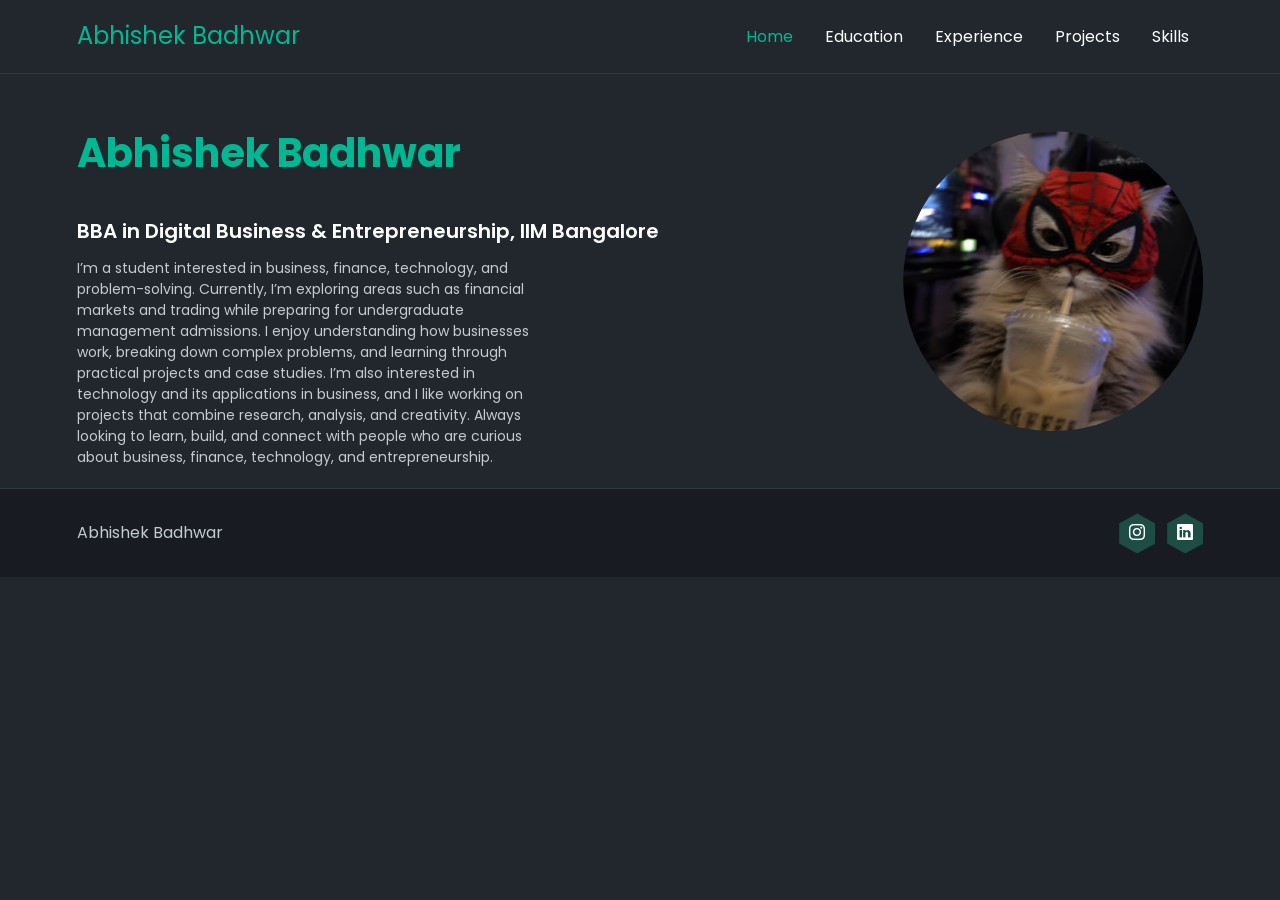
==== index.html @ a320c950 "Add files via upload" ====
<!doctype html>
<html lang="en">
	<head>
		<meta charset="UTF-8" />
		<meta name="viewport" content="width=device-width, initial-scale=1.0" />
		<title>Home</title>
		<link
			href="https://fonts.googleapis.com/css2?family=Poppins:wght@400;600&display=swap"
			rel="stylesheet"
		/>
		<link
			rel="stylesheet"
			href="https://cdn.jsdelivr.net/npm/bootstrap-icons@1.11.3/font/bootstrap-icons.min.css"
		/>
		<link rel="stylesheet" href="./stylesheet.css" />
	</head>

	<body>
		<header>
			<a class="logo" href="./index.html">Abhishek Badhwar</a>
			<nav>
				<a class="active" href="./index.html">Home</a>
				<a href="./edu.html">Education</a>
				<a href="./experience.html">Experience</a>
				<a href="./projects.html">Projects</a>
				<a href="./skills.html">Skills</a>
			</nav>
		</header>

		<section id="intro" class="hero">
			<h1>Abhishek Badhwar</h1>
			<p class="tagline">
				BBA in Digital Business &amp; Entrepreneurship, IIM Bangalore
			</p>
			<p class="about">
				I’m a student interested in business, finance, technology, and
				problem-solving. Currently, I’m exploring areas such as
				financial markets and trading while preparing for undergraduate
				management admissions. I enjoy understanding how businesses
				work, breaking down complex problems, and learning through
				practical projects and case studies. I’m also interested in
				technology and its applications in business, and I like working
				on projects that combine research, analysis, and creativity.
				Always looking to learn, build, and connect with people who are
				curious about business, finance, technology, and
				entrepreneurship.
			</p>
			<img
				class="photo"
				src="./photo.jpg"
				alt="Photo of Abhishek Badhwar"
			/>
		</section>

		<footer>
			<div class="social">
				<a
					href="https://www.instagram.com/abhishek.budhwar/"
					aria-label="Instagram"
					><i class="bi bi-instagram"></i
				></a>
				<a
					href="https://www.linkedin.com/in/badhwar-abhishek27/"
					aria-label="LinkedIn"
					><i class="bi bi-linkedin"></i
				></a>
			</div>
			<p>Abhishek Badhwar</p>
		</footer>
	</body>
</html>
---- stylesheet.css ----
* {
	box-sizing: border-box;
}

body {
	margin: 0;
	font-family: "Poppins", Arial, Helvetica, sans-serif;
	font-size: 16px;
	color: #e8edf2;
	background-color: #22272d;
}

section {
	padding: 40px 6%;
}

#intro {
	position: relative;
	padding-top: 16px;
	padding-bottom: 8px;
}

h1 {
	font-size: 40px;
	color: #00b894;
}

h2 {
	font-size: 22px;
	color: #ffffff;
	margin: 0 0 4px 0;
}

p {
	margin: 0 0 12px 0;
}

hr {
	border: none;
	border-top: 1px solid #2f3a44;
	margin: 0 6%;
}

header {
	overflow: auto;
	padding: 16px 6%;
	border-bottom: 1px solid #2f3a44;
}

.logo {
	float: left;
	font-size: 24px;
	line-height: 40px;
	color: #00b894;
	text-decoration: none;
}

.logo:hover {
	color: #ffffff;
}

nav {
	float: right;
}

nav a {
	display: inline-block;
	padding: 8px 14px;
	color: #ffffff;
	text-decoration: none;
}

nav a:hover,
nav a.active {
	color: #00b894;
}

.hero {
	min-height: 360px;
	padding-right: 460px;
}

.tagline {
	font-size: 20px;
	font-weight: 600;
	color: #ffffff;
}

.about {
	max-width: 460px;
	font-size: 14px;
	color: #c3cad2;
}

.photo {
	position: absolute;
	top: 50%;
	right: 6%;
	transform: translateY(-50%);
	width: 300px;
	height: 300px;
	object-fit: cover;
	clip-path: circle();
}

.button {
	display: inline-block;
	margin-top: 12px;
	padding: 12px 28px;
	background: linear-gradient(135deg, #035e3a, #005b4a);
	color: #ffffff;
	font-weight: 600;
	text-decoration: none;
	border-radius: 8px;
	box-shadow: 0 8px 20px rgba(8, 114, 93, 0.35);
}

.button:hover {
	background: #ffffff;
	color: #00b894;
}

.card {
	position: relative;
	overflow: auto;
	margin-bottom: 24px;
	padding: 22px 26px;
	background-color: #232b33;
	border: 1px solid #2f3a44;
	border-left: 6px solid #00b894;
	border-radius: 10px;
}

.card:hover {
	border-left-color: #ffffff;
}

.card-text {
	float: left;
	width: 62%;
	min-height: 230px;
}

.card-img {
	position: absolute;
	top: 50%;
	right: 40px;
	transform: translateY(-50%);
	height: 230px;
	width: auto;
	border-radius: 10px;
}

.date {
	margin-bottom: 8px;
	font-size: 14px;
	color: #8fa0b0;
}

.subtitle {
	margin-bottom: 12px;
	font-weight: 600;
	color: #00b894;
}

.card ul {
	margin: 0;
	padding-left: 20px;
}

.card li {
	margin-bottom: 8px;
	color: #c3cad2;
}

table {
	width: 100%;
	border-collapse: collapse;
}

th,
td {
	padding: 10px 14px;
	border: 1px solid #2f3a44;
	text-align: left;
}

th {
	background-color: #1d4d44;
	color: #ffffff;
}

tbody tr:nth-of-type(even) {
	background-color: #232b33;
}

footer {
	overflow: auto;
	padding: 24px 6%;
	background-color: #181c22;
	border-top: 1px solid #2f3a44;
}

footer p {
	margin: 0;
	line-height: 40px;
	color: #c3cad2;
}

.social {
	float: right;
}

.social a {
	display: inline-block;
	width: 36px;
	height: 40px;
	margin-left: 8px;
	line-height: 40px;
	text-align: center;
	background-color: #1d4d44;
	color: #ffffff;
	clip-path: polygon(50% 0, 100% 25%, 100% 75%, 50% 100%, 0 75%, 0 25%);
}

.social a:hover {
	background-color: #00b894;
}

@media (max-width: 900px) {
	.logo {
		display: block;
		float: none;
	}

	nav {
		float: none;
	}

	nav a {
		padding: 6px 12px 6px 0;
	}

	.hero {
		min-height: 0;
		padding-right: 6%;
	}

	.photo {
		position: static;
		transform: none;
		display: block;
		width: 260px;
		height: 260px;
		margin-top: 24px;
	}

	.card-text {
		float: none;
		width: 100%;
		min-height: 0;
	}

	.card-img {
		position: static;
		transform: none;
		display: block;
		width: 100%;
		max-width: 320px;
		height: auto;
		margin-top: 16px;
	}
}
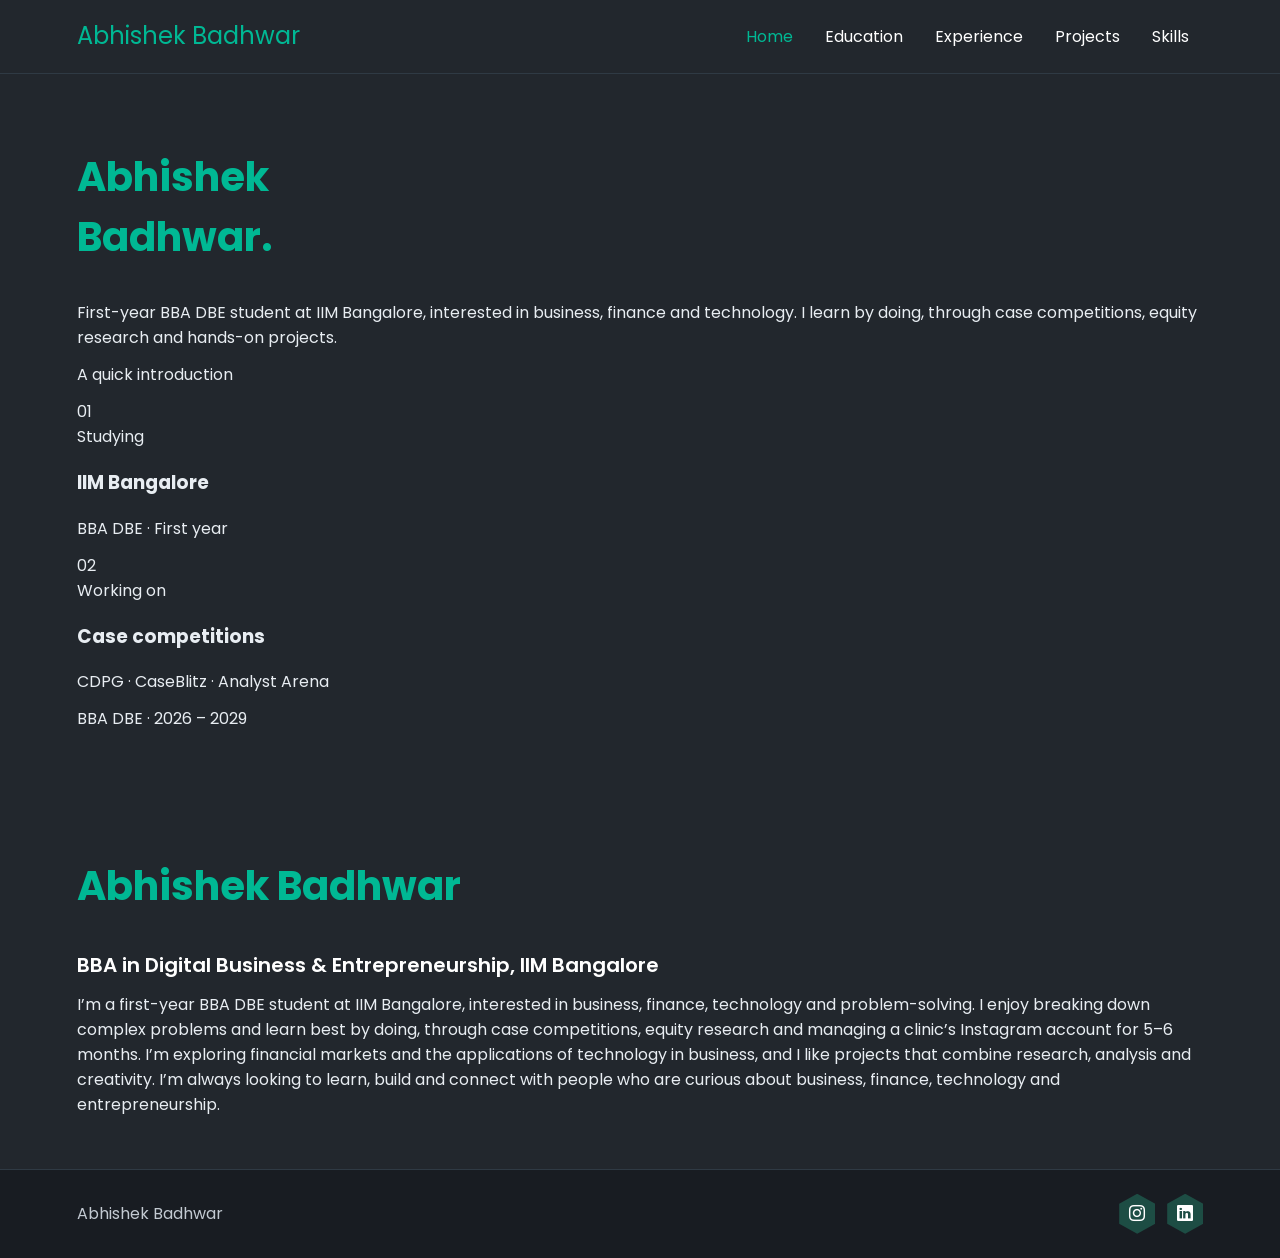
==== commit 72c51de2: "Revamp index.html layout and content Updated the structure and content of the homepage to enhance pr" ====
--- a/index.html
+++ b/index.html
@@ -27,29 +27,56 @@
 			</nav>
 		</header>
 
-		<section id="intro" class="hero">
+		<section id="home" class="centralbox">
+			<div class="leftside">
+				<h1>Abhishek<br />Badhwar<span class="dot">.</span></h1>
+				<p class="intro-text">
+					First-year BBA DBE student at IIM Bangalore, interested in
+					business, finance and technology. I learn by doing, through
+					case competitions, equity research and hands-on projects.
+				</p>
+			</div>
+
+			<div class="infocard">
+				<p class="box-title">A quick introduction</p>
+
+				<div class="item">
+					<span class="number">01</span>
+					<p class="item-label">Studying</p>
+					<h3>IIM Bangalore</h3>
+					<p class="item-sub">BBA DBE · First year</p>
+				</div>
+
+				<div class="item">
+					<span class="number">02</span>
+					<p class="item-label">Working on</p>
+					<h3>Case competitions</h3>
+					<p class="item-sub">CDPG · CaseBlitz · Analyst Arena</p>
+				</div>
+
+				<p class="status">
+					<span class="status-dot"></span>BBA DBE · 2026 – 2029
+				</p>
+			</div>
+		</section>
+
+		<section id="aboutme" class="aboutme">
 			<h1>Abhishek Badhwar</h1>
 			<p class="tagline">
 				BBA in Digital Business &amp; Entrepreneurship, IIM Bangalore
 			</p>
-			<p class="about">
-				I’m a student interested in business, finance, technology, and
-				problem-solving. Currently, I’m exploring areas such as
-				financial markets and trading while preparing for undergraduate
-				management admissions. I enjoy understanding how businesses
-				work, breaking down complex problems, and learning through
-				practical projects and case studies. I’m also interested in
-				technology and its applications in business, and I like working
-				on projects that combine research, analysis, and creativity.
-				Always looking to learn, build, and connect with people who are
-				curious about business, finance, technology, and
+			<p class="about-text">
+				I’m a first-year BBA DBE student at IIM Bangalore, interested in
+				business, finance, technology and problem-solving. I enjoy
+				breaking down complex problems and learn best by doing, through
+				case competitions, equity research and managing a clinic’s
+				Instagram account for 5–6 months. I’m exploring financial
+				markets and the applications of technology in business, and I
+				like projects that combine research, analysis and creativity.
+				I’m always looking to learn, build and connect with people who
+				are curious about business, finance, technology and
 				entrepreneurship.
 			</p>
-			<img
-				class="photo"
-				src="./photo.jpg"
-				alt="Photo of Abhishek Badhwar"
-			/>
 		</section>
 
 		<footer>
